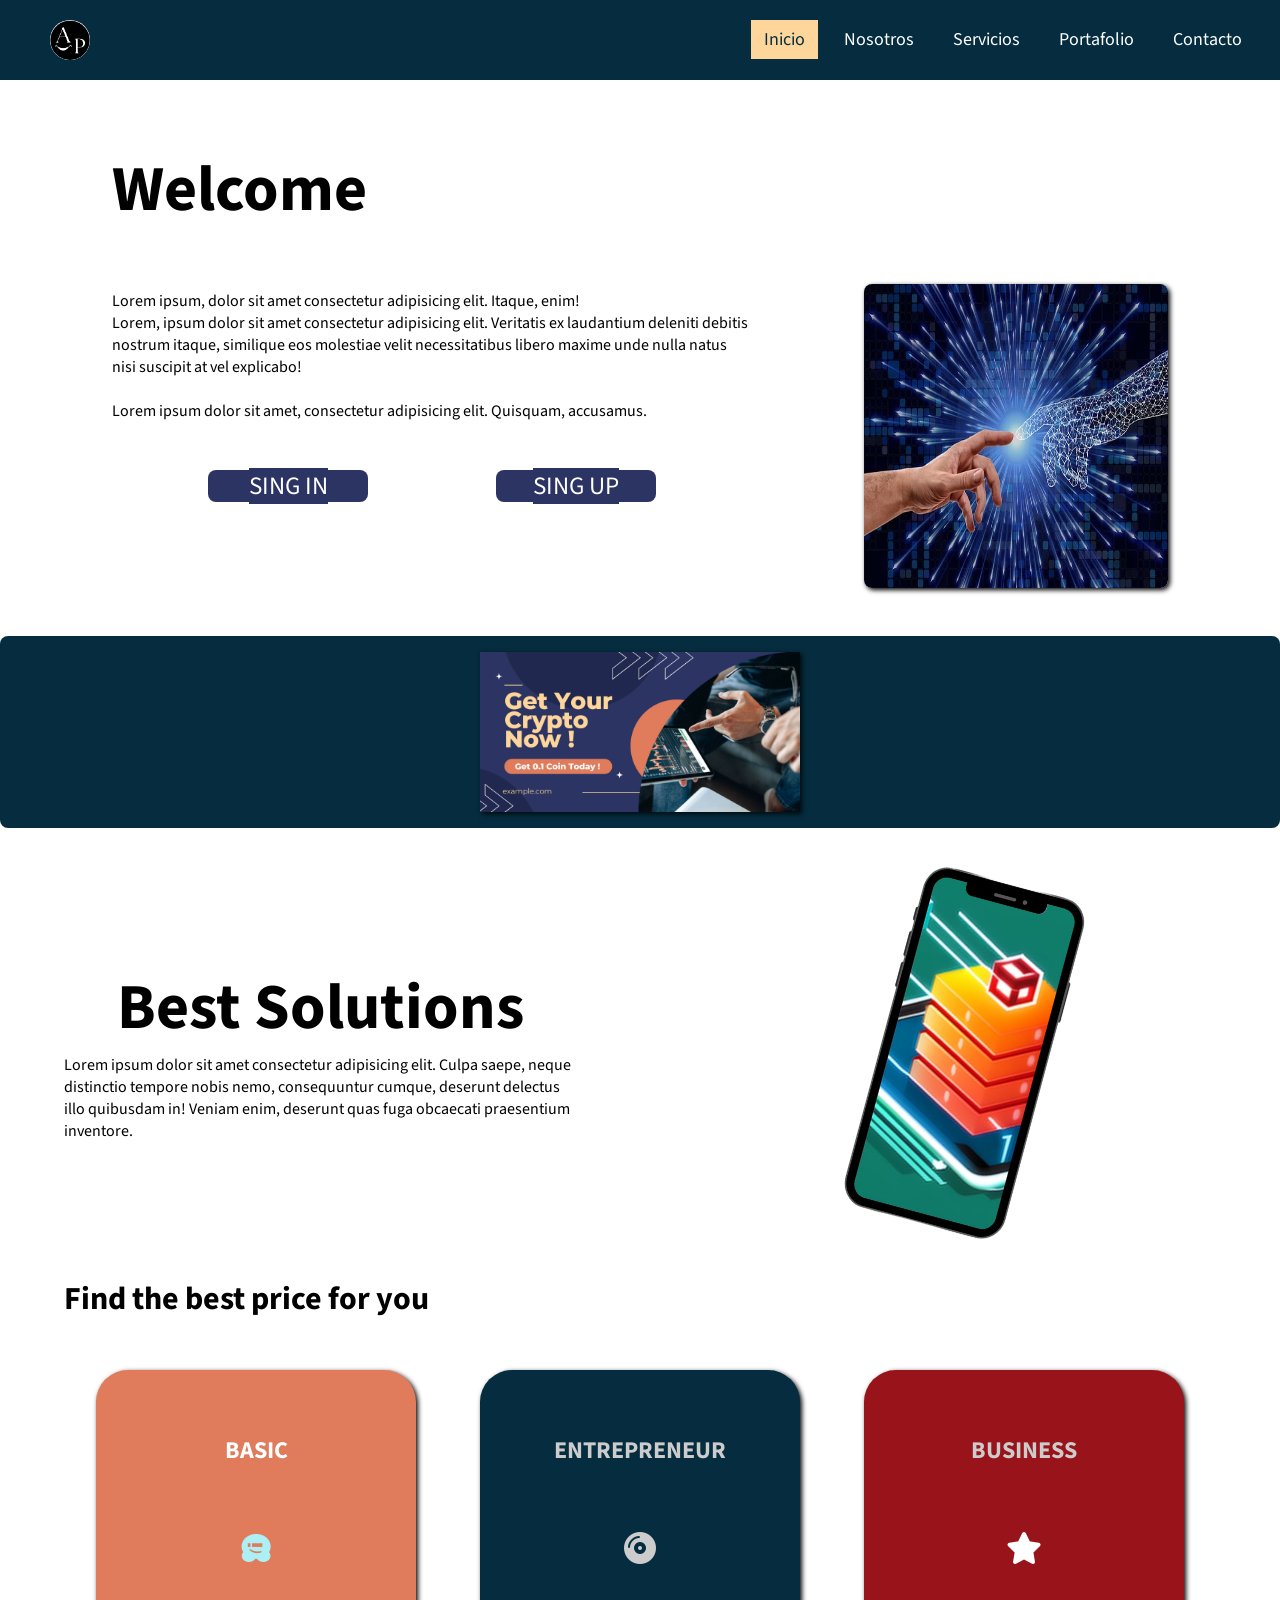
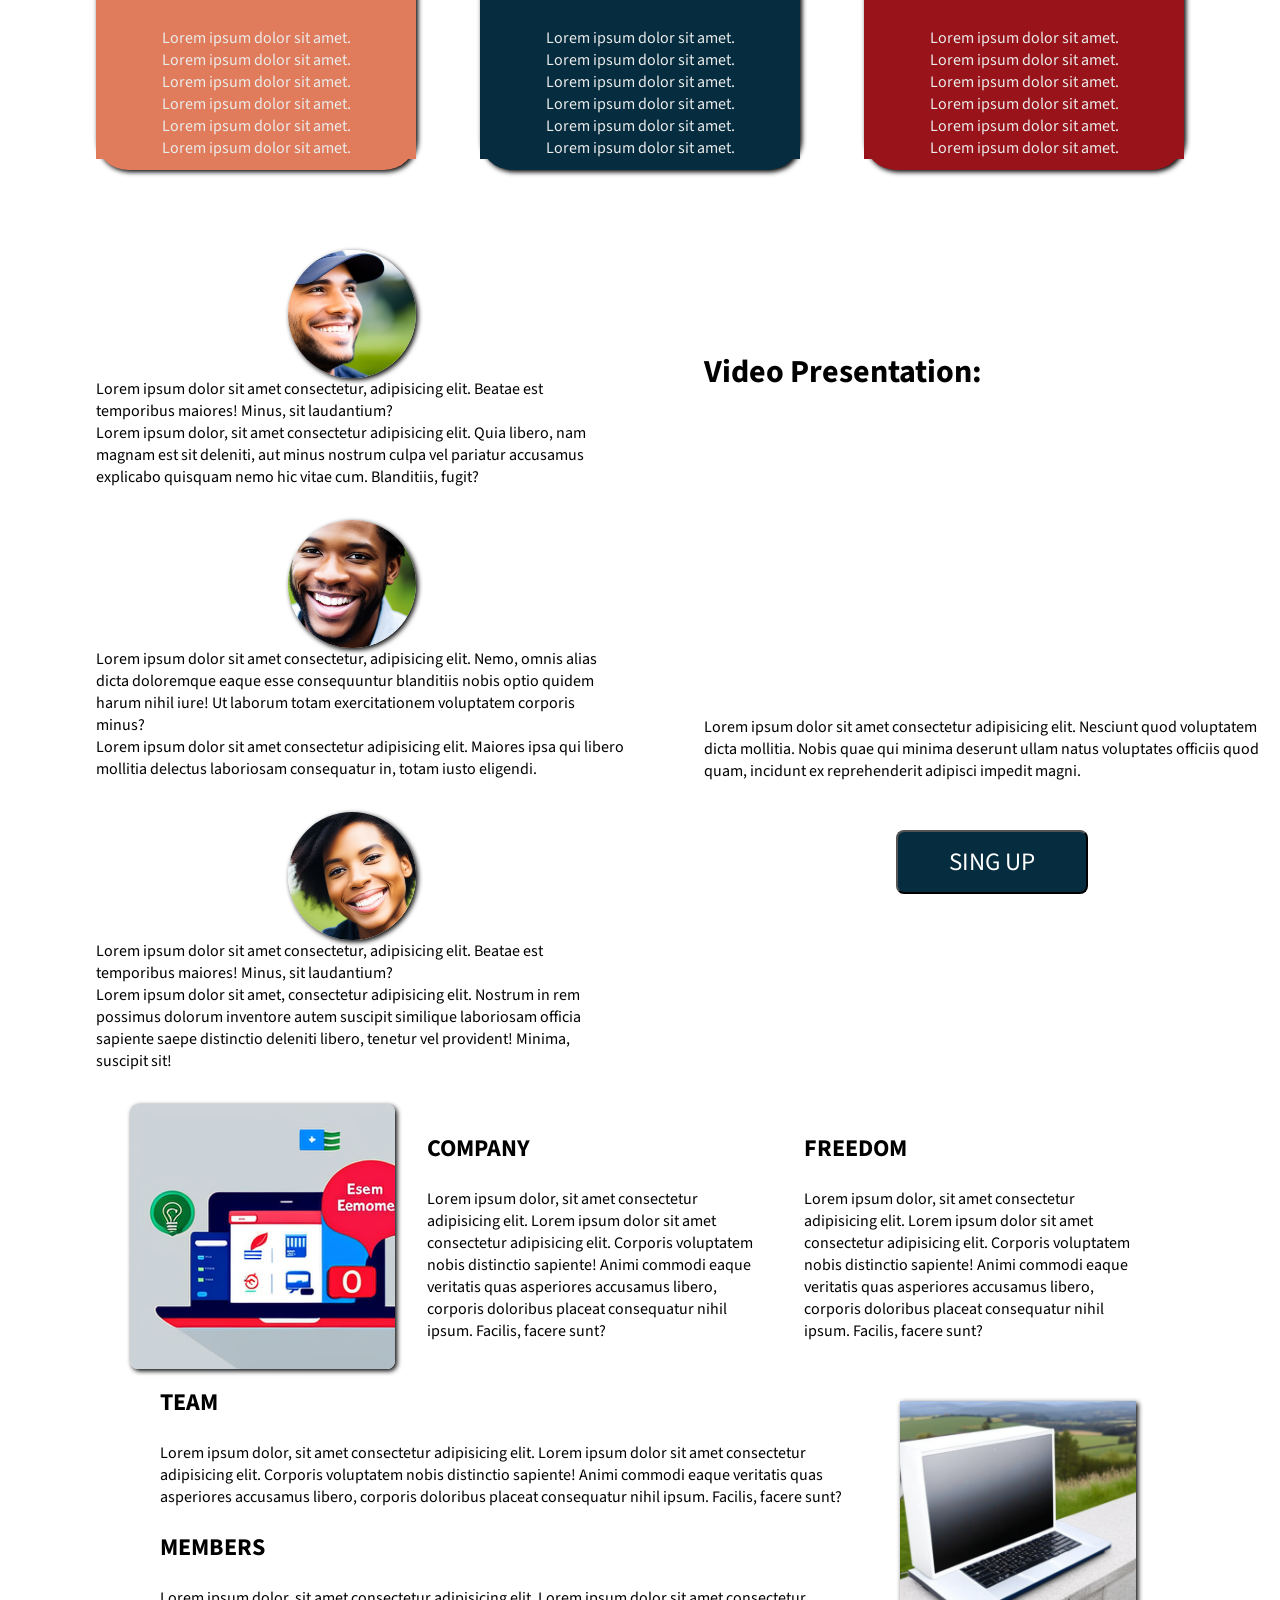
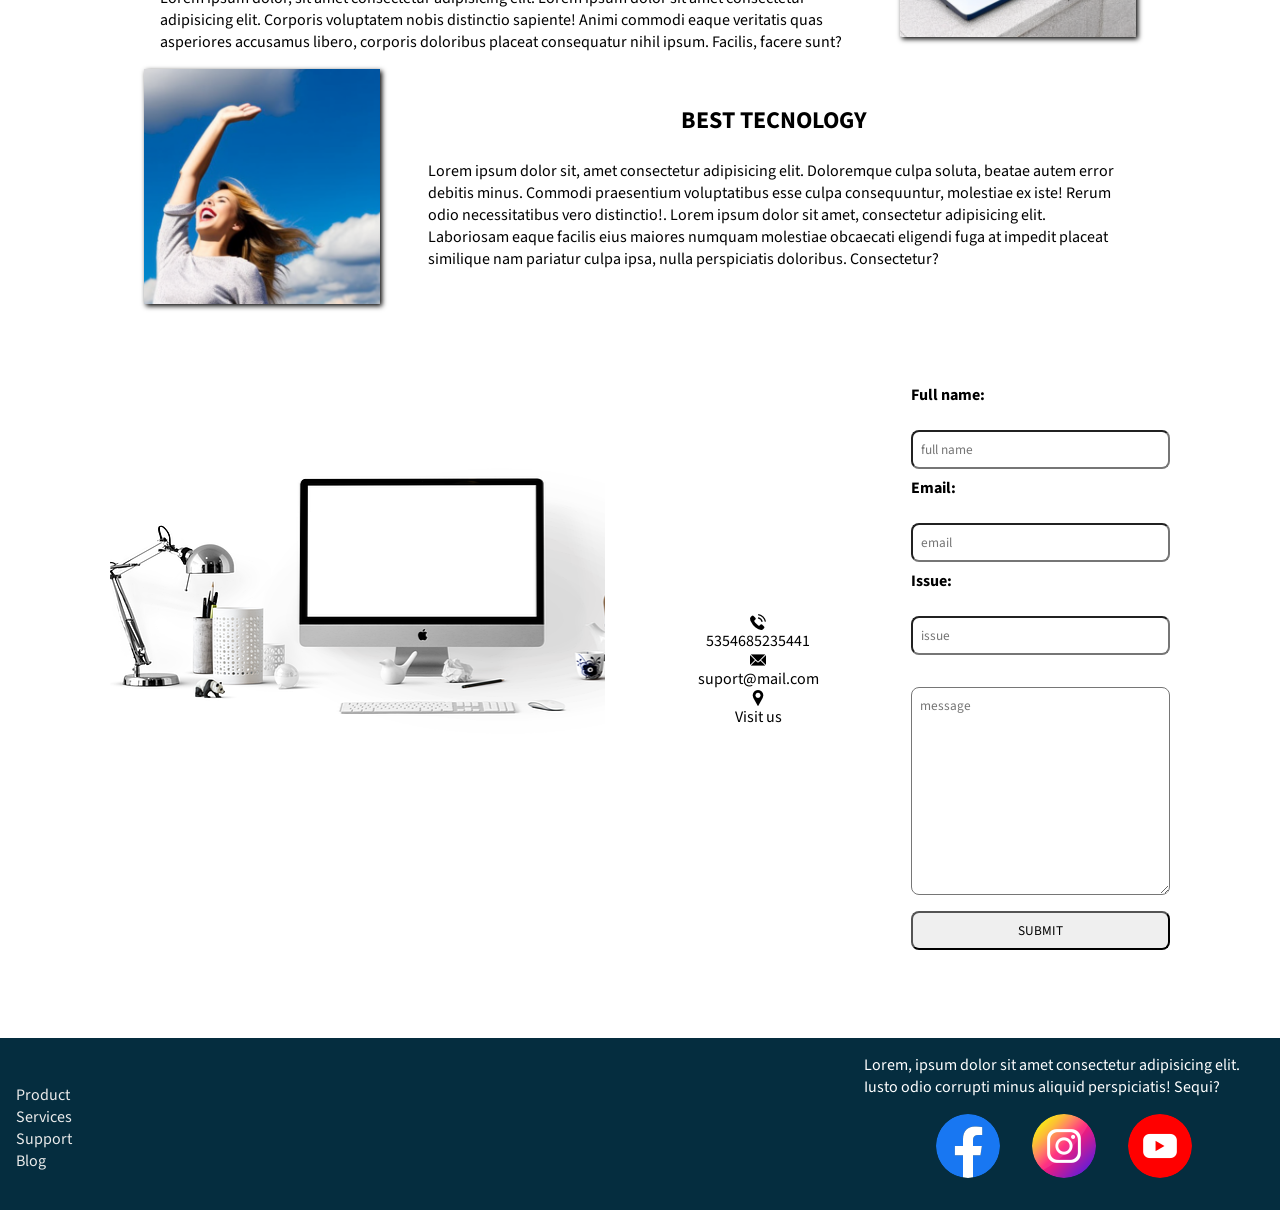
==== index.html @ 425efefb "version responsive" ====
<!DOCTYPE html>
<html lang="en">
<head>
    <meta charset="UTF-8">
    <meta http-equiv="X-UA-Compatible" content="IE=edge">
    <meta name="viewport" content="width=device-width, initial-scale=1.0">
    <title>New Web Project</title>
    <link rel="stylesheet" href="https://cdnjs.cloudflare.com/ajax/libs/font-awesome/6.3.0/css/all.min.css" integrity="sha512-SzlrxWUlpfuzQ+pcUCosxcglQRNAq/DZjVsC0lE40xsADsfeQoEypE+enwcOiGjk/bSuGGKHEyjSoQ1zVisanQ==" crossorigin="anonymous" referrerpolicy="no-referrer" />
    <link rel="stylesheet" href="style.css">
    <link rel="preconnect" href="https://fonts.googleapis.com">
<link rel="preconnect" href="https://fonts.gstatic.com" crossorigin>
<link href="https://fonts.googleapis.com/css2?family=Source+Sans+Pro&display=swap" rel="stylesheet">
</head>
<body>
        <div class="content-home-page">
            <header>
                <nav>
                        
                            <input type="checkbox" name="" id="check">
                            <label for="check" class="checkBtn">
                                <i class="fa fa-bars" aria-hidden="true"></i>
                            </label>
                            <a href="" class="enlace">
                               <img  class="logo" src="/assets/A.png" alt="">
                            </a>
                        
                    <ul>
                        <li><a href="" class="active">Inicio</a></li>
                        <li><a href="">Nosotros</a></li>
                        <li><a href="">Servicios</a></li>
                        <li><a href="">Portafolio</a></li>
                        <li><a href="">Contacto</a></li>
                    </ul>
                </nav>
            </header>
            
            <div class="titlezone">
                <h1 >Welcome</h1>
            </div>
            
            <section class="wellcomezone">
                <div class="wellcomezone-left">
                    <div class="wellcome-text">
                        <p>Lorem ipsum, dolor sit amet consectetur adipisicing elit. Itaque, enim!</p>
                        <p>Lorem, ipsum dolor sit amet consectetur adipisicing elit. Veritatis ex laudantium deleniti debitis nostrum itaque, similique eos molestiae velit necessitatibus libero maxime unde nulla natus nisi suscipit at vel explicabo!</p> <br>
                        <p>Lorem ipsum dolor sit amet, consectetur adipisicing elit. Quisquam, accusamus.</p>
                    </div> <br>  
                    <div class="boxs-main-page">
                        <div class="box-sing box-sing-in"><a href="">SING IN</a></div>  
                        <div class="box-sing box-sing-up "><a href="">SING UP</a></div>
                    </div>
                </div>
                <div class="wellcomezone-rigt">
                    <img src="/assets/digital.jpg" alt="">
                </div>
           </section>
            <main>
                    <div class="banner"> <img src="/assets/banner.jpg" alt=""> </div>
                    <section class="afterbanner">
                        
                        <div>
                            <h2>Best Solutions</h2>
                            <p>Lorem ipsum dolor sit amet consectetur adipisicing elit.
                                Culpa saepe, neque distinctio tempore nobis nemo, consequuntur cumque, 
                               deserunt delectus illo quibusdam in! Veniam enim, deserunt quas fuga obcaecati praesentium inventore.</p>
                        </div>
                    <div class="phonezone">
                         <img src="/assets/phone.png" alt="phone">
                    </div>
                </section>
                <div >
                        <div class="title-price">
                            <h2>Find the best price for you</h2>
                        </div>
                    <div class="servicezone">
                        <div class="service service-1">
                            <h2 style="background-color: #E07C5B; color: white;">BASIC</h2>
                            <i class="fa-brands fa-wpbeginner"></i>
                            <nav id="basic-group">
                                <li>Lorem ipsum dolor sit amet.</li>
                                <li>Lorem ipsum dolor sit amet.</li>
                                <li>Lorem ipsum dolor sit amet.</li>
                                <li>Lorem ipsum dolor sit amet.</li>
                                <li>Lorem ipsum dolor sit amet.</li>
                                <li>Lorem ipsum dolor sit amet.</li>
                            </nav>
                        </div>
                        <div class="service service-2">
                            <h2 style="background-color: #052D3F;">ENTREPRENEUR</h2>
                            <i class="fa-sharp fa-solid fa-compact-disc"></i>
                            <nav id="entrepreneur-group">
                                <li>Lorem ipsum dolor sit amet.</li>
                                <li>Lorem ipsum dolor sit amet.</li>
                                <li>Lorem ipsum dolor sit amet.</li>
                                <li>Lorem ipsum dolor sit amet.</li>
                                <li>Lorem ipsum dolor sit amet.</li>
                                <li>Lorem ipsum dolor sit amet.</li>
                            </nav>
                        </div>
                        <div class="service service-3">
                            <h2 style="background-color: #99131A;">BUSINESS</h2>
                            <i class="fa-sharp fa-solid fa-star"></i>
                            <nav id="business-group">
                                <li>Lorem ipsum dolor sit amet.</li>
                                <li>Lorem ipsum dolor sit amet.</li>
                                <li>Lorem ipsum dolor sit amet.</li>
                                <li>Lorem ipsum dolor sit amet.</li>
                                <li>Lorem ipsum dolor sit amet.</li>
                                <li>Lorem ipsum dolor sit amet.</li>
                            </nav>
                        </div>
                    </div>
                </div>
            </main>
            <section class="testimonials">
                <div class="group-testimonials">
                    <div class="test-1"> <img src="/assets/test/1.png"> 
                    <p>Lorem ipsum dolor sit amet consectetur, adipisicing elit. Beatae est temporibus maiores! Minus, sit laudantium?</p>
                        <p>Lorem ipsum dolor, sit amet consectetur adipisicing elit. Quia libero, nam magnam est sit deleniti, aut minus nostrum culpa vel pariatur accusamus explicabo quisquam nemo hic vitae cum. Blanditiis, fugit?</p>
                       
                </div>
                    <div class="test-1"> <img src="assets/test/2.png">
                        <p>Lorem ipsum dolor sit amet consectetur, adipisicing elit. Nemo, omnis alias dicta doloremque eaque esse consequuntur blanditiis nobis optio quidem harum nihil iure! Ut laborum totam exercitationem voluptatem corporis minus?</p>
                        <p>Lorem ipsum dolor sit amet consectetur adipisicing elit. Maiores ipsa qui libero mollitia delectus laboriosam consequatur in, totam iusto eligendi.</p></div>
                    <div class="test-1"><img src="/assets/test/3.png">
                         <p>Lorem ipsum dolor sit amet consectetur, adipisicing elit. Beatae est temporibus maiores! Minus, sit laudantium?</p>
                        <p>Lorem ipsum dolor sit amet, consectetur adipisicing elit. Nostrum in rem possimus dolorum inventore autem suscipit similique laboriosam officia sapiente saepe distinctio deleniti libero, tenetur vel provident! Minima, suscipit sit!</p>
                        </div>
                    </div>
                    <div class="Presentation">
                        <h3>Video Presentation:</h3>
                    <iframe width="560" height="315" src="https://www.youtube.com/embed/BOMV2kTy0ZQ" title="YouTube video player" frameborder="0" allow="accelerometer; autoplay; clipboard-write; encrypted-media; gyroscope; picture-in-picture; web-share" allowfullscreen>

                    </iframe>
                        <p>Lorem ipsum dolor sit amet consectetur adipisicing elit. Nesciunt quod voluptatem dicta mollitia. Nobis quae qui minima deserunt ullam natus voluptates officiis quod quam, incidunt ex reprehenderit adipisci impedit magni.</p>
                         <button class="sing-up-button">SING UP</button>
                </div>
                </section>
               
            <div class="process-guide">
                <div class="process-1">
                    <img src="/assets/test/6.png">
                        <div>
                            <h2>COMPANY</h2><br>
                            <p  >Lorem ipsum dolor, sit amet consectetur adipisicing elit. Lorem ipsum dolor sit amet consectetur adipisicing elit. Corporis voluptatem nobis distinctio sapiente! Animi commodi eaque veritatis quas asperiores accusamus libero, corporis doloribus placeat consequatur nihil ipsum. Facilis, facere sunt?</p>
                            
                        </div>
                    <div>
                        <h2>FREEDOM</h2> <br>
                        
                        <p >Lorem ipsum dolor, sit amet consectetur adipisicing elit. Lorem ipsum dolor sit amet consectetur adipisicing elit. Corporis voluptatem nobis distinctio sapiente! Animi commodi eaque veritatis quas asperiores accusamus libero, corporis doloribus placeat consequatur nihil ipsum. Facilis, facere sunt?</p>
                    </div>
                    
                </div>
                <div class="process-2">

                    <div>
                        <h2>TEAM</h2> <br>
                        <p>Lorem ipsum dolor, sit amet consectetur adipisicing elit. Lorem ipsum dolor sit amet consectetur adipisicing elit. Corporis voluptatem nobis distinctio sapiente! Animi commodi eaque veritatis quas asperiores accusamus libero, corporis doloribus placeat consequatur nihil ipsum. Facilis, facere sunt?</p> </br>
                        <h2>MEMBERS</h2> <br>
                        <p>Lorem ipsum dolor, sit amet consectetur adipisicing elit. Lorem ipsum dolor sit amet consectetur adipisicing elit. Corporis voluptatem nobis distinctio sapiente! Animi commodi eaque veritatis quas asperiores accusamus libero, corporis doloribus placeat consequatur nihil ipsum. Facilis, facere sunt?</p>
                    </div>
 
                    <img src="assets/test/5.png">
                </div>
                <div class="process-3">
                    <img src="/assets/test/4.png"> <div>
                        
                         <div>
                            <h2>BEST TECNOLOGY</h2> <br>
                             <p>Lorem ipsum dolor sit, amet consectetur adipisicing elit. Doloremque culpa soluta, beatae autem error debitis minus. Commodi praesentium voluptatibus esse culpa consequuntur, molestiae ex iste! Rerum odio necessitatibus vero distinctio!.
                                Lorem ipsum dolor sit amet, consectetur adipisicing elit. Laboriosam eaque facilis eius maiores numquam molestiae obcaecati eligendi fuga at impedit placeat similique nam pariatur culpa ipsa, nulla perspiciatis doloribus. Consectetur?</p>
                         </div>
                         
                </div>
            </div>


                <div class="form-area">
                    <div class="form-img"></div>
                    <div >
                        <div><img src="/assets/formImg/002-telephone.png" alt=""> <p>5354685235441</p></div>
                        <div><img src="/assets/formImg/003-email.png" alt=""> <p>suport@mail.com</p></div>
                        <div><img src="/assets/formImg/001-pin.png" alt=""> <p>Visit us </p></div>
                    </div>
                    <form    >
                        <div>
                            <label for="name">Full name:</label>
                            <input type="text" name="name" id="name" placeholder="full name">
                            <label for="email">Email:</label>
                            <input type="email" name="email" id="email" placeholder="email">
                            <label for="issue"> Issue:</label>
                            <input type="text" name="issue" id="issue" placeholder="issue">
                            <label for="message"></label>
                            <textarea name="message" id="message" placeholder="message" cols="30" rows="10"></textarea>
                            <button type="submit" id="submit">SUBMIT</button>
                        </div>
                    </form>
                </div>

            <footer>
                <nav class="menu-bottom">
                    <li><a href="">Product</a></li>
                    <li><a href="">Services</a></li>
                    <li><a href="">Support</a></li>
                    <li><a href="">Blog</a></li>
                </nav>
                <div class="social-media">
                    <p>Lorem, ipsum dolor sit amet consectetur adipisicing elit. 
                        Iusto odio corrupti minus aliquid perspiciatis! Sequi?</p>
                    <nav>
                        <li><img src="/assets/mycollection/png/002-facebook.png" alt="Meta"></li>
                        <li> <img src="/assets/mycollection/png/003-instagram.png" alt="Instagram"></li>
                        <li><img src="/assets/mycollection/png/001-youtube.png" alt="YouTube"></li>
                      
                    </nav>
                </div>
            </footer>

        </div>
        <script src="./index.js"></script>
</body>
</html>
---- style.css ----
*{
    padding: 0;
    margin: 0;
    text-decoration: none;
    list-style: none;
    box-sizing: border-box;
    font-family: 'Source Sans Pro', sans-serif;
}

header{
    
    width: 100%;
    height: 5rem;
    
}
nav{
    background-color: #052D3F;
    width: 100%;
    height: 80px;
}

.fa-sharp.fa-solid.fa-star {
    font-size: 2em;  
     color: white;
  }
.fa-sharp.fa-solid.fa-compact-disc{
    font-size: 2em;
    color: rgb(204, 204, 204);

}
.fa-brands.fa-wpbeginner {
    font-size: 2em;
    color: #acf0f5;
}

.enlace{
    position: absolute;
    padding: 20px 50px;
}

.logo{
    height: 40px;
    background-color: white;
    border-radius: 50%;
}

nav ul{
    float: right;
    margin-right: 20px;
     
    
}

nav ul li{
    display: inline-block;
    line-height: 80px;
    margin: 0 5px;
     
}
nav ul li a{
    color: rgb(255, 255, 255);
    font-size: 18px;
    padding: 7px 13px;
    border: 3px;
}

li a.active, li a:hover{
    background: #FED69C;
    color: #052D3F;
    transition: .5s;
}

.checkBtn{
    font-size: 30px;
    color: white;
    float: right;
    line-height: 80px;
    margin-right: 40px;
    display: none;
}

#check{
    display: none;
}

 








.content-home-page{
 
    width: calc(100vw- 10px);
    height: 100%;
    margin: 0 auto;
  

}

 

.titlezone{
    display: flex;
    margin: 3rem auto;
    margin-top: 5%;
    margin-left: 7rem;
    font-size: 2em;
}

 


.wellcomezone{
    display: flex;
    justify-content: space-evenly;
    width: 100%;

}
.wellcome-text{
    width: 100%;
    
}
.wellcomezone-left{
    width: 50%;
    display: flex;
    justify-content: space-around;
    align-items: center;
    flex-direction: column;
    margin-bottom: 5rem;
}

.wellcomezone-rigt{
   
    display: flex;
    justify-content: center;
    align-items: center;
     
}

.wellcomezone-rigt img{
    width: 19rem;
    height: 19rem;
    border-radius: 0.5rem;
    box-shadow: 2px 2px 5px rgba(0, 0, 0, 5);

}
.boxs-main-page{
    display: flex;
    width: 100%;
}
.boxs-main-page{
    display: flex;
    border-bottom: 5rem;
    width: 70%;
    justify-content: space-between;
}


.box-sing{
    display: flex;
    align-items: center;
    justify-content: center;
    width: 10rem;
    
    height: 2rem;
    background-color: #2B3463;
    border-radius: 0.5rem;
    
}
.box-sing a{
    background-color: #2B3463;
    color: white;
    font-size: 25px;
 
}

main{
   
    height: 100%;
    width: 100%;
}

.banner{
    height: 12rem;
    width: 100%;
    display: flex;
    justify-content: center;
    align-items: center;
    margin: 3rem auto;
    background-color: #052D3F;
    border-radius: 0.5rem;
}
.banner img{
        height: 10rem;
        width: auto;
        box-shadow: 2px 2px 5px rgba(0, 0, 0, 0.8);
}

.afterbanner{
    width: 100%;
    height: 100%;
    display: flex;
    justify-content: space-around;
    align-items: center;
    margin: 3rem auto;
}
.afterbanner h2{
    font-size: 4rem;
    display: flex;
    justify-content: center;
}
.afterbanner div{
    width: 40%;
   

}
.phonezone{
    height: 100%;
    width: 5rem;
    display: flex;
    justify-content: center;
}
.phonezone img{
    z-index: -1;
    height: 22rem;
    width: 14rem;
    transform: rotate(15deg);
}
.title-price h2{
    margin: auto 4rem;
    font-size: xx-large;
}
.servicezone{
    display: flex;
    height: 100%;
    width: 90%;
    display: flex;
    justify-content: space-around;
    margin: 3rem auto;
 
    
}

.service{
    width: 20rem;
    height: 25rem;
    display: flex;
    justify-content: space-evenly;
    flex-direction: column;
    align-items: center;
    cursor: pointer;
    border-radius: 2rem;
    box-shadow: 2px 2px 5px rgba(0, 0, 0, 5);
 
  
}


.service-1{
    background-color: #E07C5B;
    
}
 


#basic-group li{
    background-color: #E07C5B;
    display: flex;
    justify-content: center;
}
#entrepreneur-group li{
    background-color: #052D3F;
    display: flex;
    justify-content: center;
}

#business-group li{
    background-color: #99131A;
    display: flex;
    justify-content: center;
}

.service-2{
    background-color: #052D3F;
}
.service-3{
    background-color: #99131A;
}

.service h2{
    background-color: #107C69;
    color: #CCCCCC;
   
}
.service li{
    background-color: #107C69;
    color: #ebebeb;
}

.service nav{
    list-style: none;
}
.testimonials{
    height: 100%;
    width: 100%;
    display: flex;
    align-items: center;
}
.testimonials h3{
   font-size: xx-large;

}
.test-1{
    display: flex;
    flex-direction: column;
    width: 100%;
    justify-content: space-evenly;
    align-items: center;

}

 .process-1{
    display: flex;
    justify-content: center;
    width: 90%;
    align-items: center;
    
 }
 .process-1 div{
    display: flex;
    justify-content: center;
    flex-direction: column;
    width: 30%;
    margin: 0 1rem;
 }
 .process-2{
    display: flex;
    width: 80%;
    justify-content: center;
    align-items: center;
    margin: 1rem 2rem;
 }

 .process-2 div{
    display: flex;
   flex-direction: column;
   justify-content: center;
   width: 100%;
   margin: auto 2rem;
 }
 

 .process-2 img{
    width: 23%;
    margin: auto 1rem;
    box-shadow: 2px 2px 5px rgba(0, 0, 0, 5);
 }
  

 .process-3 img{
    width: 23%;
    margin: auto 1rem;
    box-shadow: 2px 2px 5px rgba(0, 0, 0, 5);
 }
 .process-3 p{
        margin: auto 2rem;
        
 }
 .process-3 div {
    display: flex;
    flex-direction: column;
    justify-content: center;
    width: 100%;
    align-items: center;

 }
 

 .process-3{
    display: flex;
    width: 80%;
    align-items: center;
     
 }
 .process-1 img {
    width: 23%;
    box-shadow: 2px 2px 5px rgba(0, 0, 0, 5);
    border-radius: 0.5rem;
    margin:  auto 1rem;
 }

.test-1 p{
    margin-left: 1rem;
}
.group-testimonials{
    margin: 0 5rem;
    width: 50%;

}
.test-1 img{
    height: 8rem;
    width: 8rem;
    margin-top: 2rem;
    border-radius: 50%;
    box-shadow: 2px 2px 5px rgba(0, 0, 0, 5);
}

.Presentation{
    width: 50%;
}


.sing-up-button{
    display: flex;
    justify-content: center;
    align-items: center;
    width: 12rem;
    height: 4rem;
    background-color: #052D3F;
    border-radius: 0.5rem;
    color: white;
    margin: 3rem 12rem;
    font-size: 25px;
}

.process-guide{
    width: 100vw;
    display: flex;
    flex-direction: column;
    margin-top: 2rem;
    align-items: center;
    height: 100%;
 
  
}

.process{
    display: flex;
    justify-content: space-evenly;
    margin: 0 1rem;
    align-items: center;
   
 
}
.process img{
    width: 10rem;
    height: 10rem;
    margin-right: 1rem;
    margin-top: 2rem;
    box-shadow: 2px 2px 5px rgba(0, 0, 0, 5);
}

footer{
    width: 100vw;
    display: flex;
    justify-content: space-between;
    align-items: center;
    height: 100%;
   
    background-color: #052D3F;
}
.menu-bottom{
    list-style: none;
    margin: 0 1rem;
    width: 5rem;
    background-color: #052D3F; 
}
.menu-bottom li{
    background-color: #052D3F;
    color: white;
    list-style: none;
}

.menu-bottom a{
    background-color: #052D3F;
    color: #ebebeb;
}


.social-media{
    list-style: none;
    margin: 0;
    height: 100%;
    background-color: #052D3F;
    margin: 1rem 1rem;
}
.social-media p{
    background-color: #052D3F;
    color: white;
}
.social-media img{
    border-radius: 50%;
}
.social-media nav{
    display: flex;
    margin-top: 1rem;
    justify-content: center;
    background-color: #052D3F;
    
}

footer div{
    width: 25rem;
    height: 4rem;
    background-color: #052D3F;
}
.social-media li{
    display: inline;
    margin: 0 1rem;
    background-color: #052D3F;
}

.form-area{
    display: flex;
    justify-content: space-around;
    width: 90%;
    margin: 0 auto;
    margin: 5rem auto;
}
.form-img{
    background-image: url('/assets/background.jpg');
    display: flex;
    width: 43%;
    background-repeat: no-repeat;
    
}
 
.form-area label{
    display: flex;
    justify-content: flex-start;
    margin-left: 0px;
    width: 100%;
}

.form-area div{
    display: flex;
     flex-direction: column;
     align-items: center;
     justify-content: center;

}
 
 
label{
    display: block;
    font-weight: bold;
    margin-bottom: 1rem;
}

input[type="text"],
input[type="email"],
textarea,
button{
    width: 100%;
    margin: 0.5rem;
    border-radius: 0.5rem;
    padding: 0.5rem;
 
 
     
}



/*Para tablet*/
@media (max-width: 952px){
    .enlace{
        padding-left: 20px;
    }
    nav ul li a{
        font-size: 16px;
    }

    .titlezone{
        
        margin-top: 5%;
        margin-left: 2rem;
        font-size: 2em;
    }

    .group-testimonials{
        margin: 0 5rem;
        width: 30%;
    
    }
    .Presentation{
        display: flex;
        flex-direction: column;
        height: 30rem;
        justify-content: center;
        align-items: center;
    }
    iframe{
        width: 100%;
        height: 100%;
        
    }
}

/*Para tablet pequeña*/
@media (max-width: 740px){
    .wellcomezone{
    
         display: flex;
         margin: 0.1rem 0;
    }
    .titlezone{
        margin-left: 2rem;
        margin-top: 3%;
        font-size: 2em;
    }
}

/*Para celular*/

@media (max-width: 850px){
    .checkBtn{
        display: block;
    }
    ul{
        position: fixed;
        width: 100%;
        height: 100vh;
        background: #222;
        top: 80px;
        left: -100%;
        text-align: center;
        transition: all 0.5s;
    }
    nav ul li{
        display: block;
        margin: 5px 0;
        line-height: 30px;
    }
    nav ul li a{
        font-size: 20px;
    }
    li a:hover, li a.active{
        background: #107C69;
        color: wheat;
    }
   
    #check:checked ~ ul{
        left: 0;
    }

    .servicezone{
        display: flex;
        width: 100%;
        height: 85rem;
        flex-direction: column;
        align-items: center;
        
    }

    .wellcomezone{
        display: flex;
        justify-content: center;
        flex-direction: column;
        width: 90%;
        align-items: center;
        margin: 0 2rem;
    }

    .wellcomezone-left{
        display: flex;
        justify-content: center;
        width: 100%;
    }

    .testimonials{
        display: flex;
        flex-direction: column;
        width: 100%;
        height: 85rem;
        justify-content: space-around;
    }
    .group-testimonials{
        width: 90%;
        display: flex;
        flex-direction: column;
        border-bottom: 5rem;
    }

    .afterbanner{
        display: flex;
        flex-direction: column;
        height: 35rem;
    }
    .afterbanner div{
        width: 90%;
    }

    .phonezone{
        display: flex;
        align-items: center;
    }
    .phonezone img{
        width: 9rem;
        height: 14rem;
    }
    .Presentation{
        width: 90%;
    }
   
    .process-1{
        display: flex;
        width: 100%;
        flex-direction: column;
        align-items: center;
        justify-content: center;
        justify-content: space-evenly;
        height: 30rem;
    }
    .process-1 img{
       display: flex;
       margin: 0px;
       padding: 0;
    }

    .process-1 div{
        width: 85%;
    }


    .process-2{
        display: flex;
        width: 90%;
        flex-direction: column;
        align-items: center;
        flex-direction: column-reverse;
        justify-content: center;
        justify-content: space-evenly;
        height: 30rem;
    }

    .process-3{
        display: flex;
        flex-direction: column;
        height: 25rem;
        width: 100%;
        justify-content: center;
        align-items: center;
        
    }
    .process-3 div{
       width: 90%;
 
    }
    .form-area{
        display: flex;
        flex-direction: column;
        justify-content: center;
        align-items: center;
        height: 50rem;
        width: 100%;

    }

    .form-img{
        display: flex;
        justify-content: center;
        align-items: center;
        background-image: url('/assets/background.jpg');
        width: 100%;
        height: 100%;
        background-size: 15rem;
        margin-left: 9rem;
        
    }

    footer{
        
        display: flex;
        flex-direction: column;
        margin: 1rem 2rem;
        padding: 1rem;
    }

    .social-media{
        width: 90%;
        
    }
    .social-media img{
        width: 24px;
    }

}
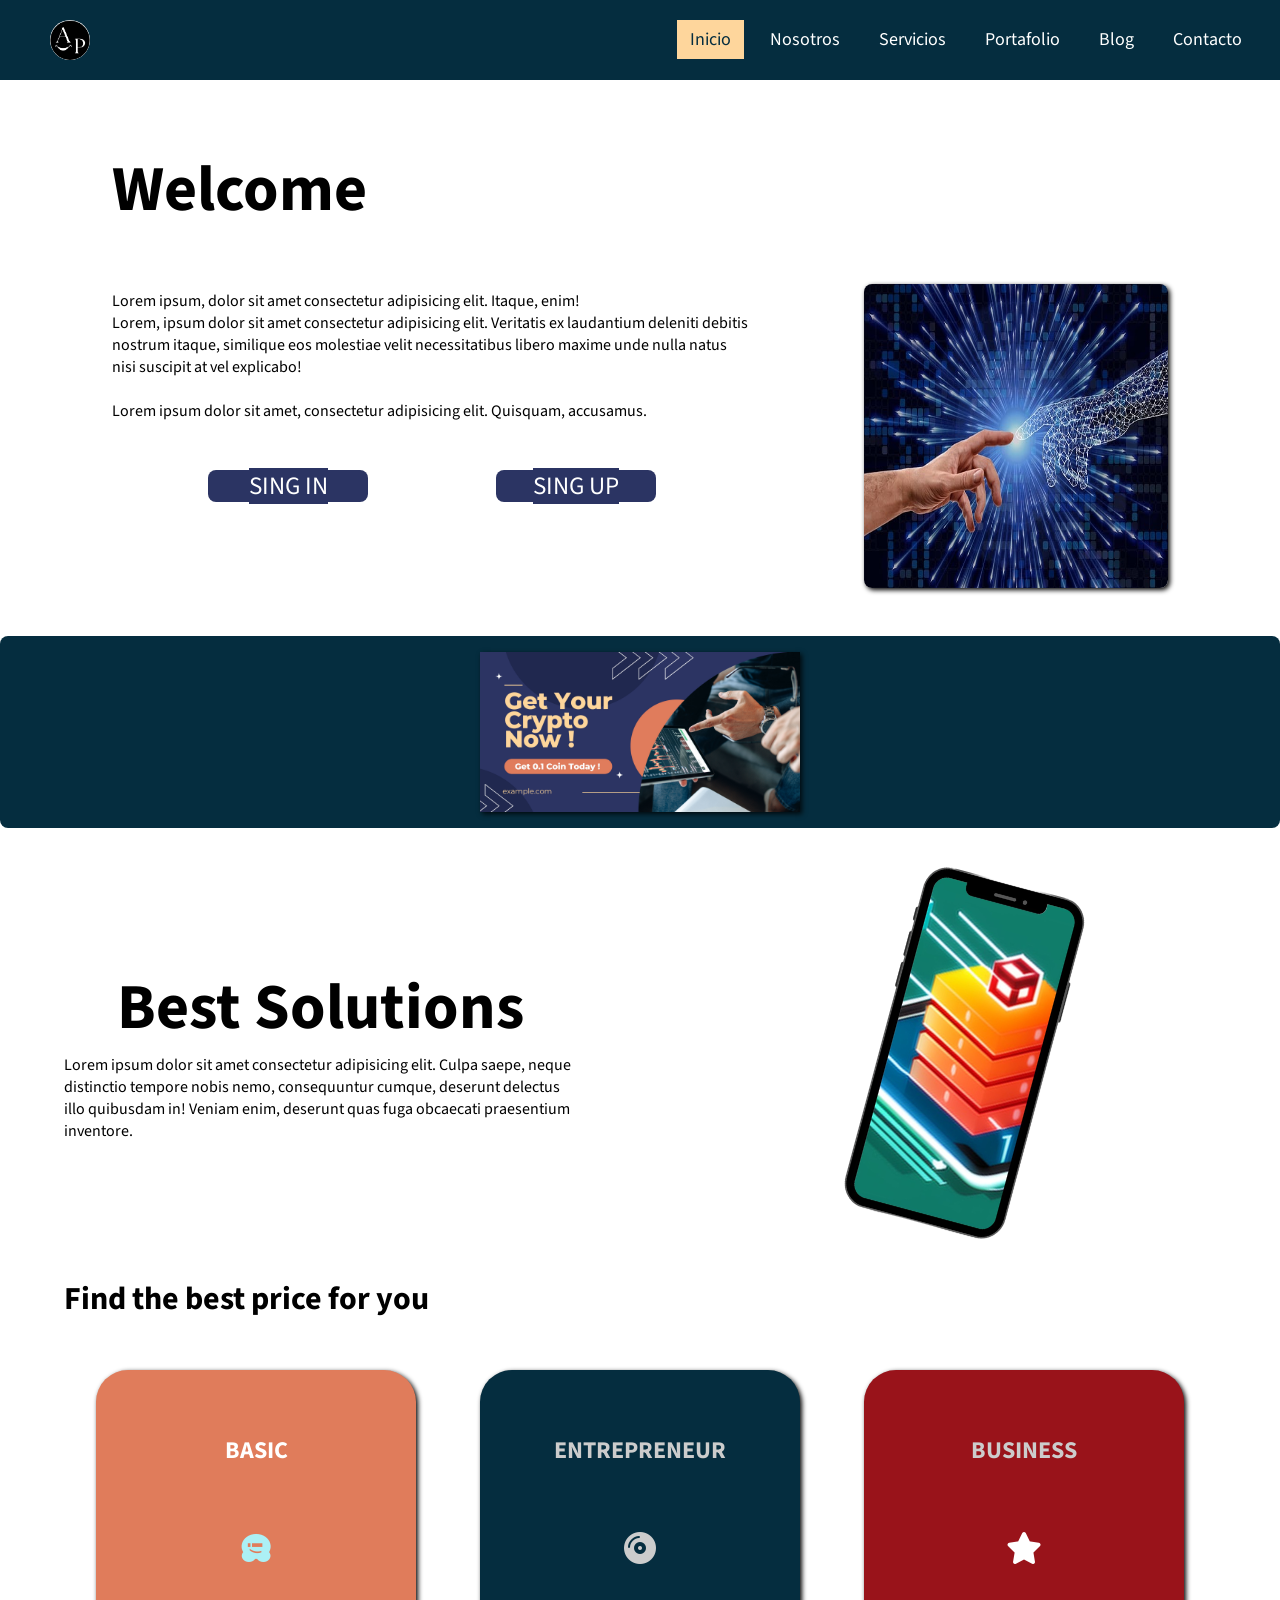
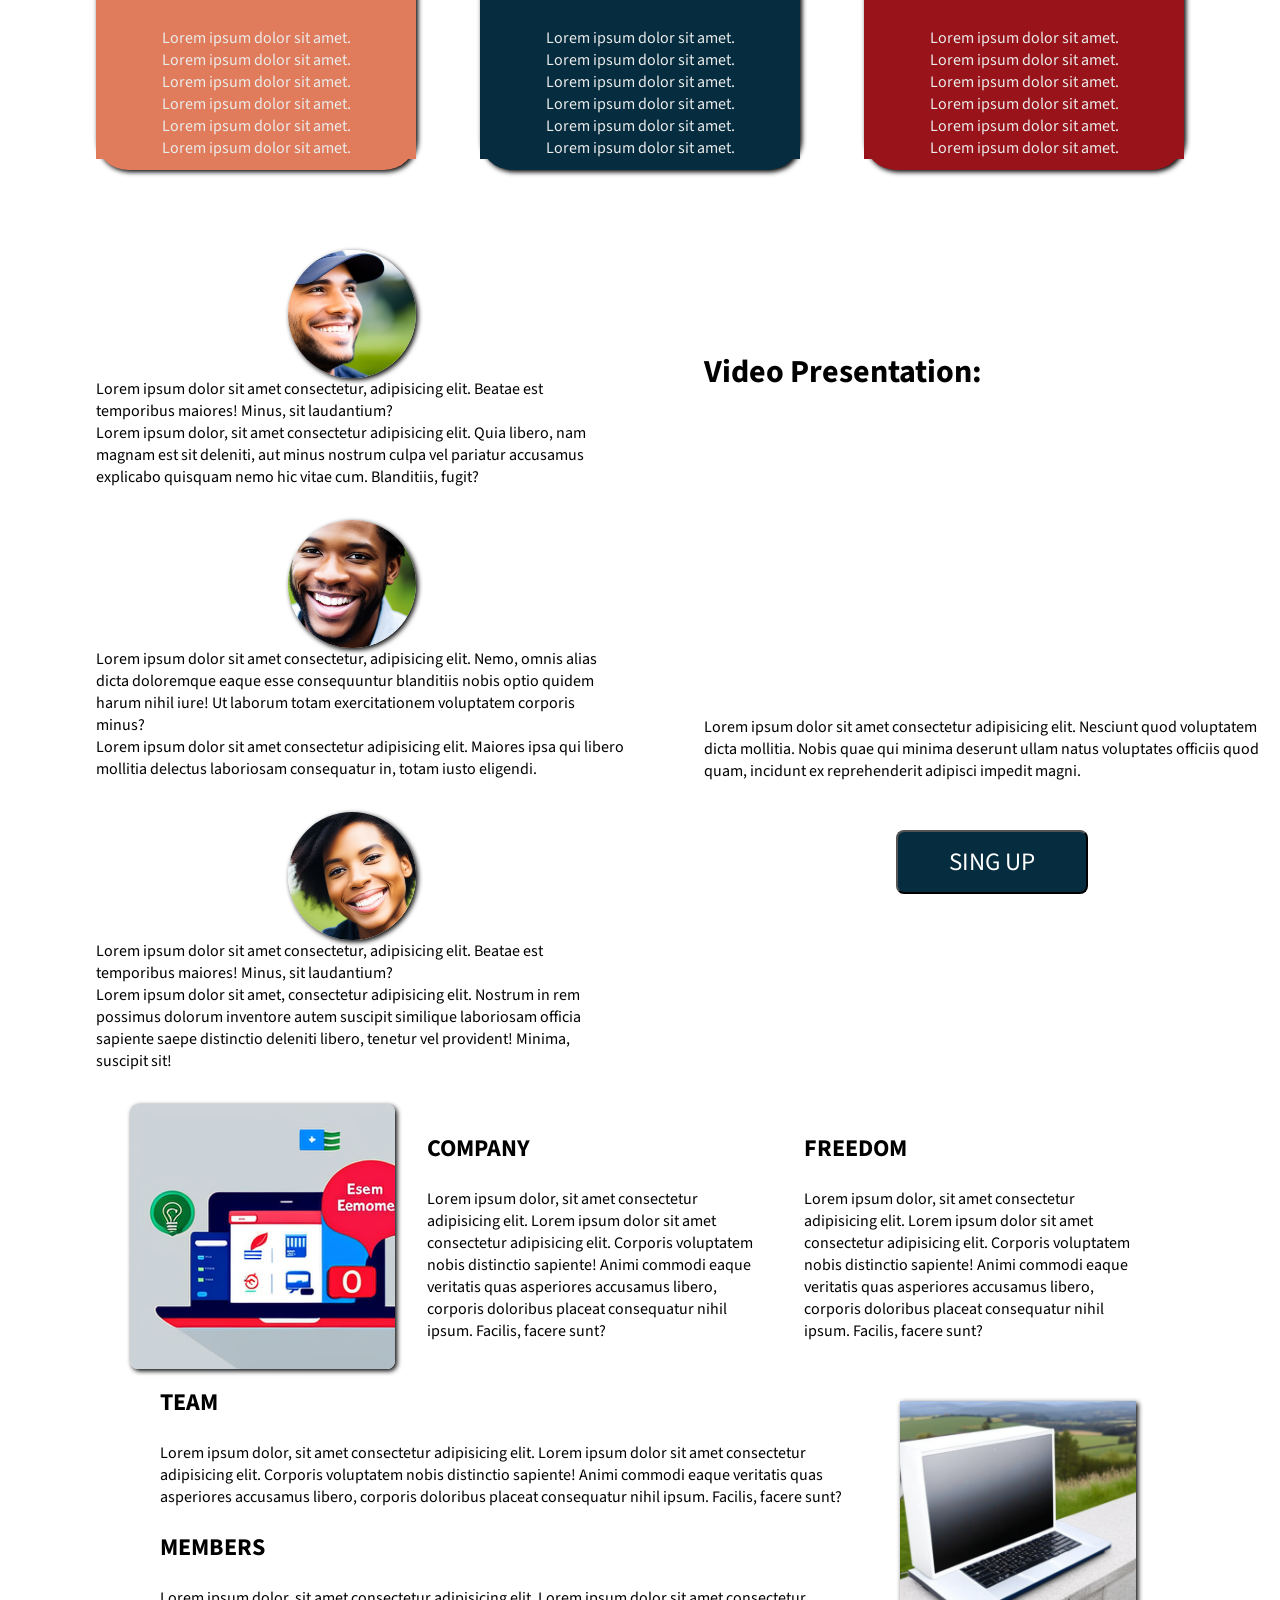
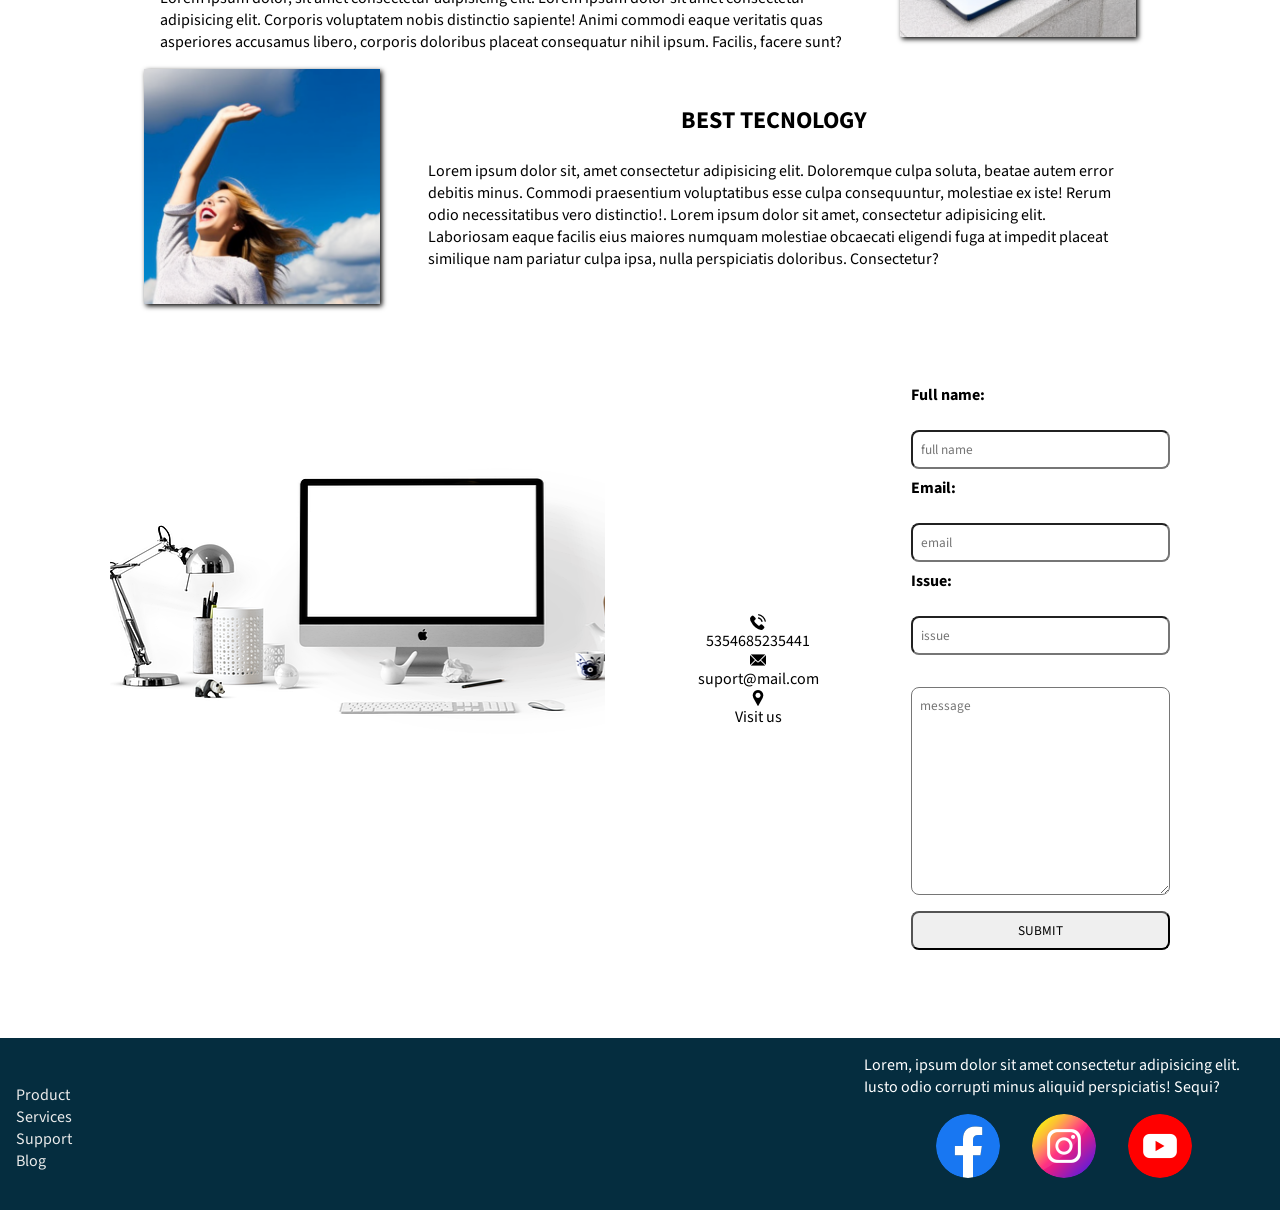
==== commit 857bb978: "Update index.html added blog item to menu" ====
--- a/index.html
+++ b/index.html
@@ -29,6 +29,7 @@
                         <li><a href="">Nosotros</a></li>
                         <li><a href="">Servicios</a></li>
                         <li><a href="">Portafolio</a></li>
+                        <li><a href="/blog/">Blog</a></li>
                         <li><a href="">Contacto</a></li>
                     </ul>
                 </nav>
@@ -220,4 +221,4 @@
         </div>
         <script src="./index.js"></script>
 </body>
-</html>+</html>
